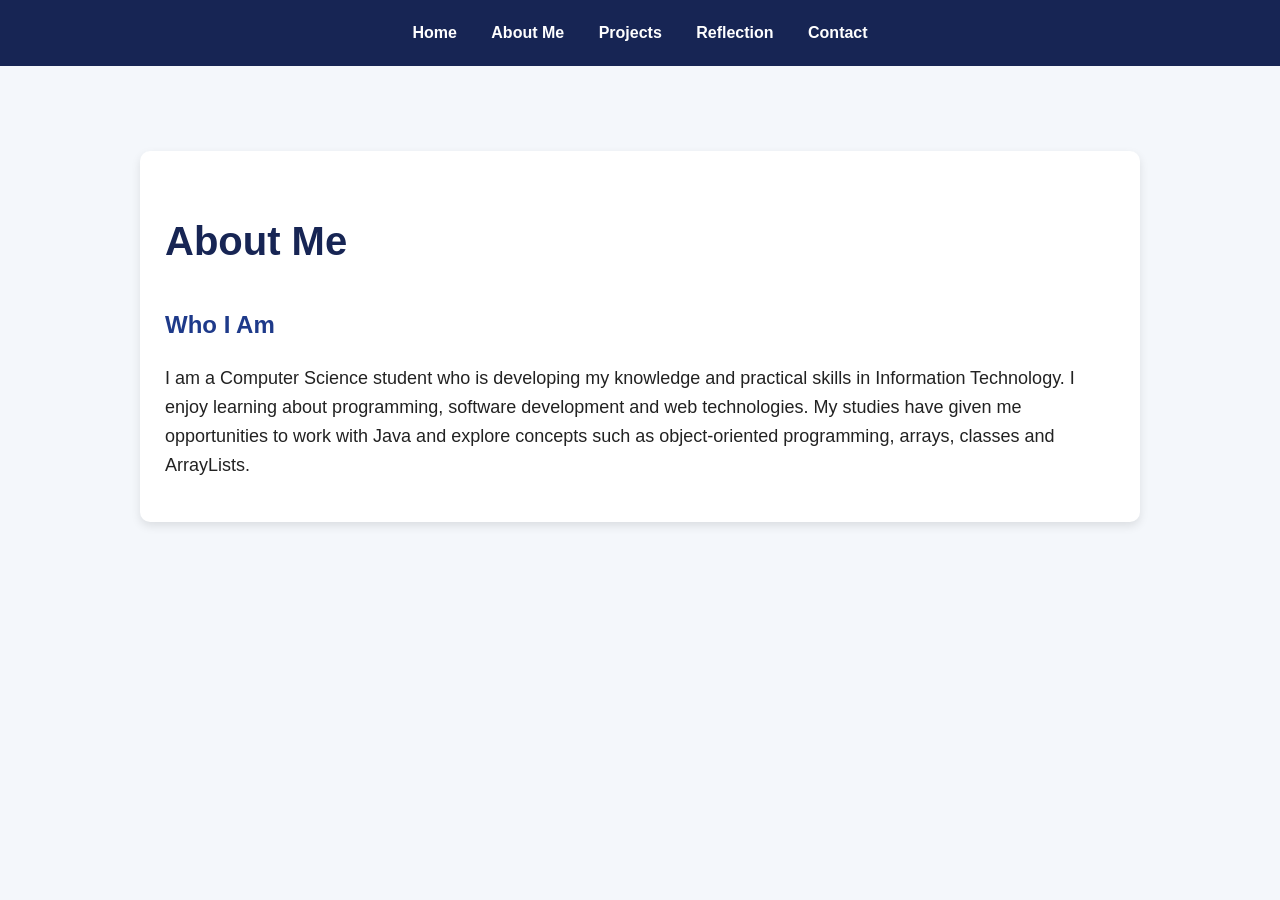
==== about.html @ 4df6b924 "Create about.html with personal details and navigation Added an 'About Me' page with personal inform" ====
<!DOCTYPE html>
<html lang="en">

<head>
    <meta charset="UTF-8">
    <meta name="viewport" content="width=device-width, initial-scale=1.0">

    <title>About Me | Esther Misenga Wishiya</title>

    <link rel="stylesheet" href="style.css">
</head>

<body>
<nav>
    <a href="index.html">Home</a>
    <a href="about.html">About Me</a>
    <a href="projects.html">Projects</a>
    <a href="reflection.html">Reflection</a>
    <a href="contact.html">Contact</a>
</nav>
    <main>

    <section>

        <h1>About Me</h1>

        <h2>Who I Am</h2>

        <p>
            I am a Computer Science student who is developing my
            knowledge and practical skills in Information Technology.
            I enjoy learning about programming, software development
            and web technologies. My studies have given me opportunities
            to work with Java and explore concepts such as
            object-oriented programming, arrays, classes and
            ArrayLists.
---- style.css ----
/* General page styling */

body {
    font-family: Arial, sans-serif;
    margin: 0;
    background-color: #f4f7fb;
    color: #222;
    line-height: 1.6;
}


/* Navigation bar */

nav {
    background-color: #172554;
    padding: 20px;
    text-align: center;
}

nav a {
    color: white;
    text-decoration: none;
    margin: 0 15px;
    font-weight: bold;
}

nav a:hover {
    color: #93c5fd;
}


/* Main content */

main {
    max-width: 1000px;
    margin: 40px auto;
    padding: 20px;
}


/* Headings */

h1 {
    color: #172554;
    font-size: 40px;
}

h2 {
    color: #1e3a8a;
}


/* Paragraphs */

p {
    font-size: 18px;
}


/* Project sections */

section {
    background-color: white;
    padding: 25px;
    margin: 25px 0;
    border-radius: 10px;
    box-shadow: 0 4px 10px rgba(0, 0, 0, 0.1);
}


/* Links */

a {
    color: #1d4ed8;
}

a:hover {
    text-decoration: underline;
}


/* Mobile devices */

@media (max-width: 600px) {

    nav a {
        display: block;
        margin: 10px;
    }

    main {
        margin: 20px;
    }

    h1 {
        font-size: 30px;
    }

}
/* Profile picture */

.hero img {
    width: 200px;
    height: 200px;
    object-fit: cover;
    border-radius: 50%;
}

.project-card img {
    width: 100%;
    max-width: 900px;
    height: auto;
    border-radius: 8px;
    display: block;
    margin: 20px auto;
}
    

/* Home page */

.hero {
    text-align: center;
}

.hero img {
    display: block;
    margin: 0 auto 20px;
}

.hero p {
    max-width: 800px;
    margin: 20px auto;
}

.button {
    display: inline-block;
    background-color: #172554;
    color: white;
    padding: 12px 25px;
    border-radius: 6px;
    text-decoration: none;
    font-weight: bold;
}

.button:hover {
    background-color: #1e3a8a;
}
/* Project cards */

.project-card {
    background-color: white;
    padding: 30px;
    margin: 30px 0;
    border-radius: 12px;
    box-shadow: 0 4px 12px rgba(0, 0, 0, 0.1);
    border-left: 5px solid #172554;
}

.project-card h2 {
    margin-top: 0;
}

.project-card h3 {
    color: #1e3a8a;
}

.project-card li {
    margin-bottom: 8px;
}/* Contact links */
.contact-links {
    display: flex;
    justify-content: center;
    gap: 30px;
    margin-top: 30px;
    flex-wrap: wrap;
}

.contact-item {
    display: flex;
    flex-direction: column;
    align-items: center;
    justify-content: center;
    width: 150px;
    padding: 20px;
    background-color: #f4f7fb;
    border-radius: 10px;
    text-decoration: none;
    color: #172554;
    font-weight: bold;
    transition: 0.3s;
}

.contact-item i {
    font-size: 45px;
    margin-bottom: 10px;
}

.contact-item:hover {
    transform: translateY(-5px);
    background-color: #e0e7ff;
}

.contact-item span {
    font-size: 16px;
}
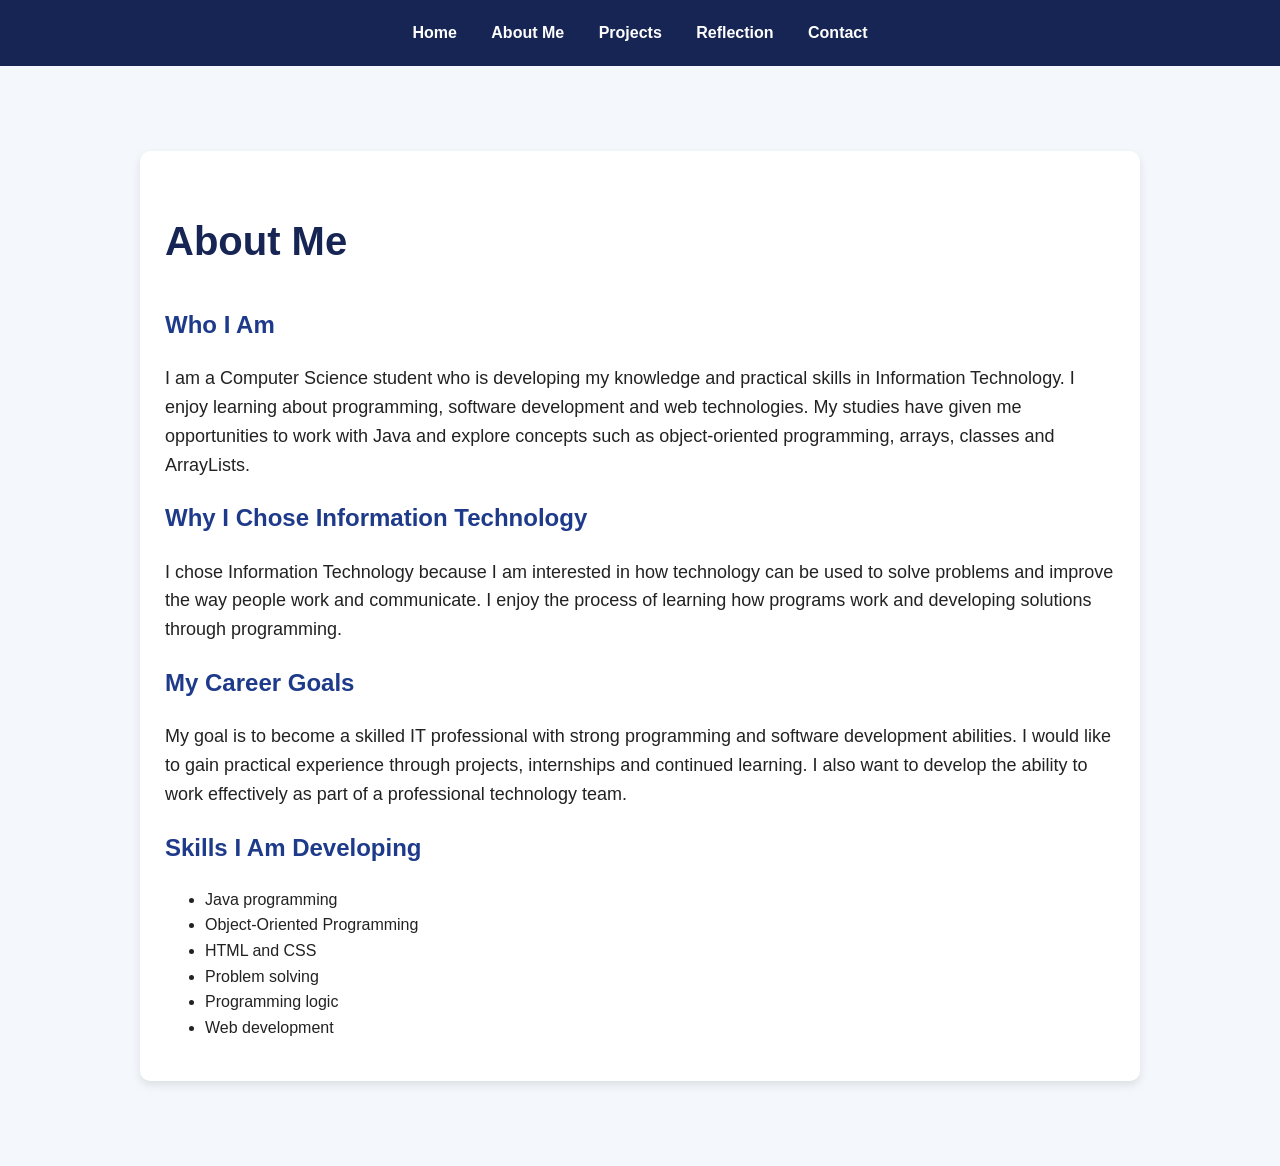
==== commit b16a6cf9: "Add sections on career goals and skills in about.html" ====
--- a/about.html
+++ b/about.html
@@ -34,3 +34,42 @@
             to work with Java and explore concepts such as
             object-oriented programming, arrays, classes and
             ArrayLists.
+        </p>
+
+        <h2>Why I Chose Information Technology</h2>
+
+        <p>
+            I chose Information Technology because I am interested in
+            how technology can be used to solve problems and improve
+            the way people work and communicate. I enjoy the process
+            of learning how programs work and developing solutions
+            through programming.
+        </p>
+
+        <h2>My Career Goals</h2>
+
+        <p>
+            My goal is to become a skilled IT professional with strong
+            programming and software development abilities. I would
+            like to gain practical experience through projects,
+            internships and continued learning. I also want to develop
+            the ability to work effectively as part of a professional
+            technology team.
+        </p>
+
+        <h2>Skills I Am Developing</h2>
+
+        <ul>
+            <li>Java programming</li>
+            <li>Object-Oriented Programming</li>
+            <li>HTML and CSS</li>
+            <li>Problem solving</li>
+            <li>Programming logic</li>
+            <li>Web development</li>
+        </ul>
+
+    </section>
+
+</main>
+
+</body>
